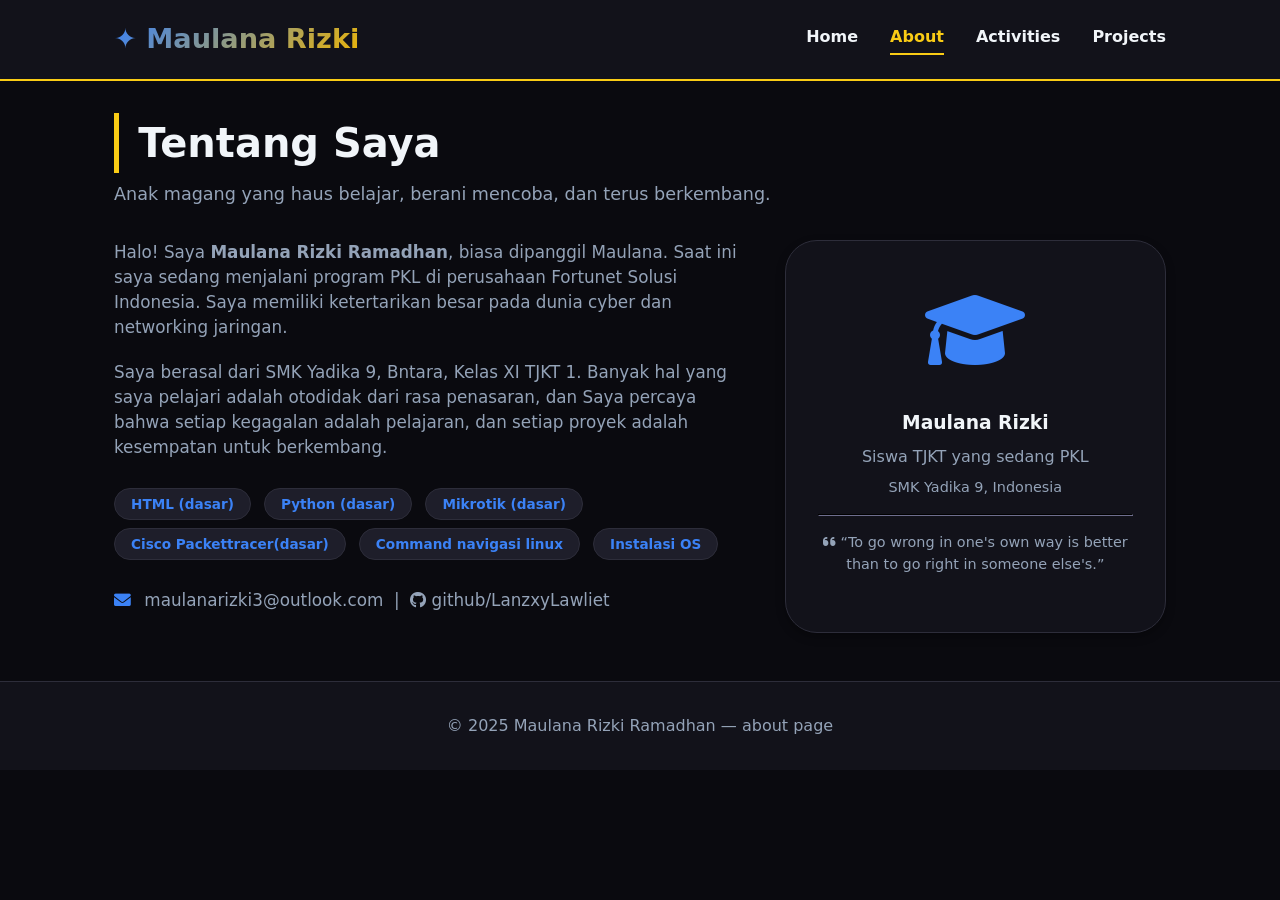
==== about.html @ de0463b2 "initial commit" ====
<!-- about.html - About Page (Dark Background) -->
<!DOCTYPE html>
<html lang="en">
<head>
    <meta charset="UTF-8">
    <meta name="viewport" content="width=device-width, initial-scale=1.0">
    <title>Maulana | About</title>
    <link rel="stylesheet" href="https://cdnjs.cloudflare.com/ajax/libs/font-awesome/6.0.0-beta3/css/all.min.css">
    <style>
        * { margin: 0; padding: 0; box-sizing: border-box; }
        :root {
            --primary-blue: #3b82f6;
            --primary-dark: #1e40af;
            --accent-yellow: #facc15;
            --accent-gold: #eab308;
            --bg-dark: #0a0a0f;
            --surface-dark: #12121a;
            --surface-elevated: #1e1e2a;
            --text-light: #f1f5f9;
            --text-muted: #94a3b8;
            --border-dim: #2d2d3a;
        }
        body { font-family: 'Inter', system-ui, sans-serif; background: var(--bg-dark); color: var(--text-light); line-height: 1.5; }
        .container { max-width: 1100px; margin: 0 auto; padding: 0 1.5rem; }
        header { background: var(--surface-dark); border-bottom: 2px solid var(--accent-yellow); position: sticky; top: 0; z-index: 10; }
        nav { display: flex; flex-wrap: wrap; justify-content: space-between; align-items: center; padding: 1.2rem 0; gap: 1rem; }
        .logo a { font-size: 1.7rem; font-weight: 800; background: linear-gradient(135deg, var(--primary-blue), var(--accent-gold)); background-clip: text; -webkit-background-clip: text; color: transparent; text-decoration: none; }
        .nav-links { display: flex; gap: 2rem; flex-wrap: wrap; }
        .nav-links a { text-decoration: none; font-weight: 600; color: var(--text-light); transition: 0.2s; }
        .nav-links a:hover, .nav-links a.active { color: var(--accent-yellow); border-bottom: 2px solid var(--accent-yellow); padding-bottom: 0.25rem; }
        .page-title { font-size: 2.5rem; font-weight: 800; margin: 2rem 0 0.5rem; border-left: 5px solid var(--accent-yellow); padding-left: 1.2rem; color: var(--text-light); }
        .section-sub { color: var(--text-muted); margin-bottom: 2rem; font-size: 1.1rem; }
        .about-grid { display: flex; flex-wrap: wrap; gap: 2.5rem; margin: 2rem 0 3rem; }
        .about-text { flex: 2; }
        .about-text p { margin-bottom: 1.2rem; font-size: 1.05rem; color: var(--text-muted); }
        .skill-badge { display: inline-block; background: var(--surface-elevated); padding: 0.3rem 1rem; border-radius: 30px; font-size: 0.85rem; font-weight: 600; margin: 0.25rem 0.5rem 0.25rem 0; color: var(--primary-blue); border: 1px solid var(--border-dim); }
        .profile-card { flex: 1; background: var(--surface-dark); border-radius: 2rem; padding: 2rem; text-align: center; border: 1px solid var(--border-dim); box-shadow: 0 4px 10px rgba(0,0,0,0.3); }
        .profile-icon { font-size: 5rem; color: var(--primary-blue); margin-bottom: 1rem; }
        footer { text-align: center; padding: 2rem 0; border-top: 1px solid var(--border-dim); margin-top: 2rem; color: var(--text-muted); background: var(--surface-dark); }
        @media (max-width: 720px) { nav { flex-direction: column; align-items: flex-start; } .page-title { font-size: 2rem; } }
    </style>
</head>
<body>
<header>
    <div class="container">
        <nav>
            <div class="logo"><a href="index.html">✦ Maulana Rizki</a></div>
            <div class="nav-links">
                <a href="index.html">Home</a>
                <a href="about.html" class="active">About</a>
                <a href="activities.html">Activities</a>
                <a href="projects.html">Projects</a>
            </div>
        </nav>
    </div>
</header>
<main class="container">
    <h1 class="page-title">Tentang Saya</h1>
    <div class="section-sub">Anak magang yang haus belajar, berani mencoba, dan terus berkembang.</div>
    <div class="about-grid">
        <div class="about-text">
            <p>Halo! Saya <strong>Maulana Rizki Ramadhan</strong>, biasa dipanggil Maulana. Saat ini saya sedang menjalani program PKL di perusahaan Fortunet Solusi Indonesia. Saya memiliki ketertarikan besar pada dunia cyber dan networking jaringan.</p>
            <p>Saya berasal dari SMK Yadika 9, Bntara, Kelas XI TJKT 1. Banyak hal yang saya pelajari adalah otodidak dari rasa penasaran, dan Saya percaya bahwa setiap kegagalan adalah pelajaran, dan setiap proyek adalah kesempatan untuk berkembang.</p>
            <div style="margin: 1.5rem 0;">
                <span class="skill-badge">HTML (dasar)</span>
                <span class="skill-badge">Python (dasar)</span>
                <span class="skill-badge">Mikrotik (dasar)</span>
                <span class="skill-badge">Cisco Packettracer(dasar)</span>
                <span class="skill-badge">Command navigasi linux</span>
                <span class="skill-badge">Instalasi OS</span>
            </div>
            <p><i class="fas fa-envelope" style="color: var(--primary-blue); margin-right: 0.5rem;"></i> maulanarizki3@outlook.com &nbsp;|&nbsp; <i class="fab fa-github"></i> github/LanzxyLawliet</p>
        </div>
        <div class="profile-card">
            <div class="profile-icon"><i class="fas fa-graduation-cap"></i></div>
            <h3 style="color: var(--text-light);">Maulana Rizki</h3>
            <p style="margin: 0.5rem 0; color: var(--text-muted);">Siswa TJKT yang sedang PKL</p>
            <p style="font-size: 0.9rem; color: var(--text-muted);">SMK Yadika 9, Indonesia</p>
            <hr style="margin: 1rem 0; border-color: var(--border-dim);">
            <p style="font-size: 0.9rem; color: var(--text-muted);"><i class="fas fa-quote-left"></i> “To go wrong in one's own way is better than to go right in someone else's.”</p>
        </div>
    </div>
</main>
<footer>
    <div class="container"><p>© 2025 Maulana Rizki Ramadhan — about page</p></div>
</footer>
</body>
</html>
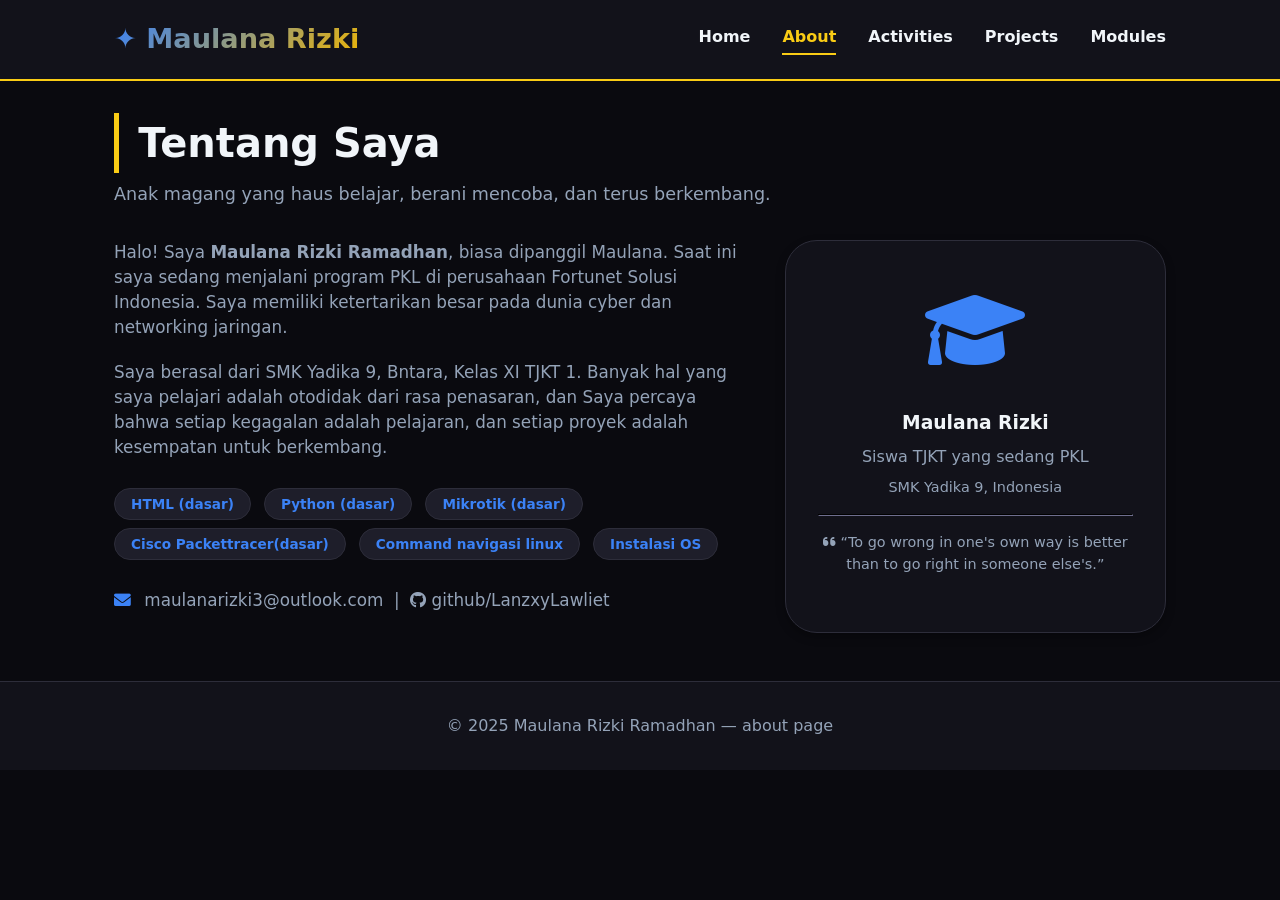
==== commit 3d89bc18: "add class modules to header" ====
--- a/about.html
+++ b/about.html
@@ -50,6 +50,7 @@
                 <a href="about.html" class="active">About</a>
                 <a href="activities.html">Activities</a>
                 <a href="projects.html">Projects</a>
+                <a href="modules.html">Modules</a>
             </div>
         </nav>
     </div>
